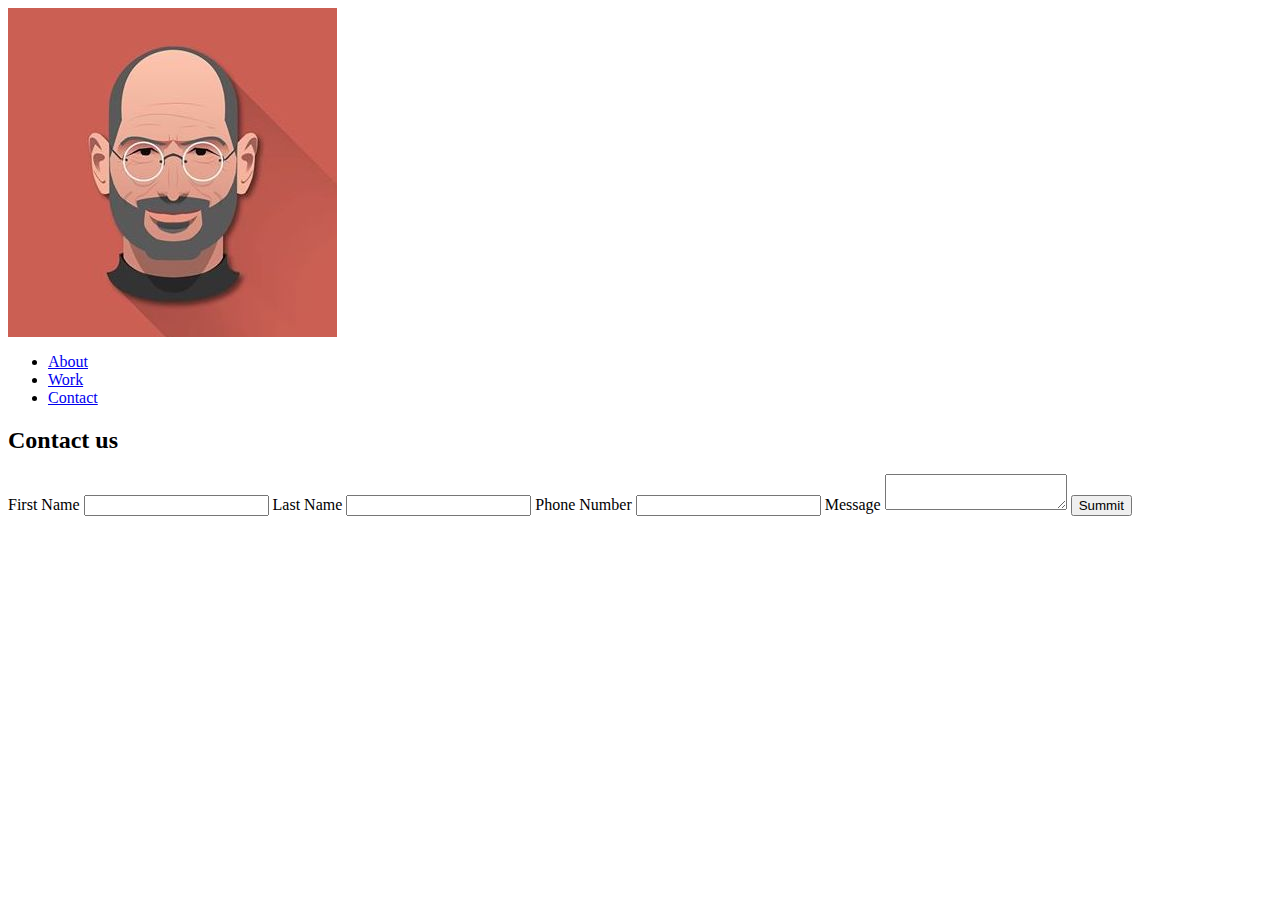
==== contact.html @ 796af131 "home page+ work + contact form" ====
<html>
<head>
	<meta charset="UTF-8">
	<title>Contact me</title>
	<link rel="stylesheet" type="text/css" href="css/style.css">
</head>
<body>
	<!-- <img src="img/background.jpg" alt="Background Image"> -->
	<nav class="container">
		<img class="profile-img" src="img/profile.jpg" alt="Profile Image">
		<ul>
			<li><a href="index.html">About</a></li>
			<li><a href="work.html">Work</a></li>
			<li><a href="contact.html">Contact</a></li>
		</ul>
	</nav>
	<div class="container">
		<form class="contact-form">
			<h2>Contact us</h2>
		  <label for="">First Name</label>
			<input type="text" name="first_name">
			
			<label for="">Last Name</label>
			<input type="text" name="last_name">
			
			<label for="">Phone Number</label>
			<input type="text" name="phone_number">
			
			<label for="">Message</label>
			<textarea name="message"></textarea>
			
			<button class="summit-button">Summit</button>
		</form>
	</div>
</body>
</html>
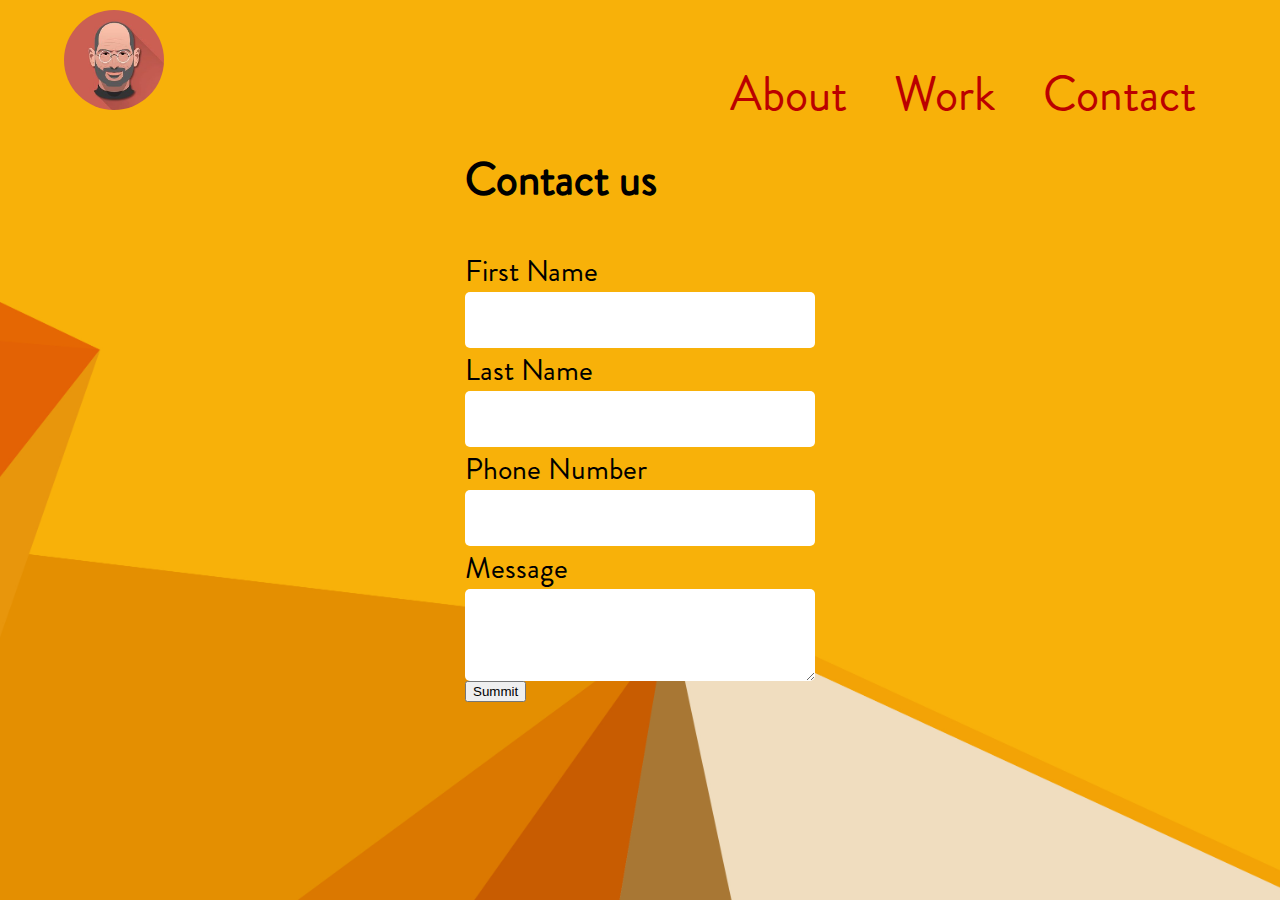
==== commit b93ed83c: "js 2" ====
--- a/contact.html
+++ b/contact.html
@@ -15,22 +15,53 @@
 		</ul>
 	</nav>
 	<div class="container">
-		<form class="contact-form">
+		<form class="contact-form" action="#">
 			<h2>Contact us</h2>
 		  <label for="">First Name</label>
-			<input type="text" name="first_name">
+			<input type="text" name="first_name" id="first-name">
 			
 			<label for="">Last Name</label>
-			<input type="text" name="last_name">
+			<input type="text" name="last_name" id="last-name">
 			
 			<label for="">Phone Number</label>
-			<input type="text" name="phone_number">
+			<input type="text" name="phone_number" id="phone-number">
 			
 			<label for="">Message</label>
-			<textarea name="message"></textarea>
+			<textarea name="message" id="message"></textarea>
 			
-			<button class="summit-button">Summit</button>
+			<button class="summit-button" id="submit-button" type="button">Summit</button>
 		</form>
 	</div>
+
+	<script type="text/javascript" src="js/jquery-3.1.1.min.js"></script>
+	<script type="text/javascript">
+
+		$('#submit-button').click(function(){
+		
+			$('#error-message').remove();
+			
+			var contact = {};
+				contact.firstName = $('#first-name').val();
+				contact.lastName = $('#last-name').val();
+				contact.phoneNumber = $('#phone-number').val();
+				contact.message = $('#message').val();
+
+			if (contact.fistName != '' && contact.lastName != '' && contact.phoneNumber != ''&& contact.message != ''){
+				$('#first-name').val('');
+				$('#last-name').val('');
+				$('#phone-number').val('');
+				$('#message').val('');
+			 	console.log(contact);
+			} else {
+					console.log('lll')
+				$('#submit-button').after('<p class="serror-message" id="error-message">Please validate your inputs.</p>');
+			}
+			
+		})
+
+
+
+
+	</script>
 </body>
 </html>--- a/css/style.css
+++ b/css/style.css
@@ -0,0 +1,155 @@
+* {
+	box-sizing: : border-box;
+}
+
+@font-face {
+	font-family: 'Brandon';
+	src: url(../fonts/Brandon_reg.otf);
+}
+body, html {
+	margin: 0;
+	font-family: 'Brandon', Helvetica, Arial, sans-serif;
+	font-size: 30px;
+}
+
+html {
+	background: url(../img/background.jpg) no-repeat center center fixed;
+	background-size: cover;
+}
+
+a {
+	text-decoration: none;
+	color: #B00;
+	transition: color 200ms linear;
+}
+
+a:hover {
+	color:white;
+}
+
+/*img {
+	position: fixed;
+	width: 100%;
+	z-index: -1;
+	top: 0;
+}*/
+
+.center-text {
+	text-align: center;
+	color: #666;
+	position: fixed;
+	width: 100%;
+	top: 50%;
+	transform: translateY(-50%);
+}
+
+.center-text h1 {
+	font-size: 4rem;
+	margin-bottom: 5px;
+	font-weight: bold;
+}
+
+.center-text p {
+	font-size: 2rem;
+	margin-top: 5px;
+}
+
+.profile-img {
+	border-radius: 50%;
+	width: 100px;
+}
+
+.container {
+	width: 90%;
+	margin-left: auto;
+	margin-right: auto;
+	margin-top: 10px;
+}
+
+nav ul {
+	float: right;
+}
+
+nav ul li {
+	display: inline-block;
+	font-size: 1.6rem;
+	margin: 20px;
+}
+
+.image-wrapper {
+	width: 50%;
+	text-align: center;
+}
+
+.image-wrapper img {
+	width: 50%;
+	border-radius: 50%;
+}
+
+.content {
+	width: 50%;
+}
+
+.left {
+	float: left;
+}
+
+.right {
+	float: right;
+}
+
+.row {
+	clear: both;
+	padding: 20px;
+}
+
+.clearfloat {
+	clear: both;
+}
+
+.content p {
+	line-height: 50px;
+}
+.readbutton {
+	border: 1px solid #A00;
+	padding: 5px 20px;
+	transition: background-color .3s ease-out;
+	border-radius: 20%;
+}
+
+.readbutton:hover {
+	background-color: #A00;
+	font-size: 1.08rem;
+	border-radius: 0px;
+}
+
+.contact-form lable {
+	display:block;
+}
+.contact-form input, .contact-form textarea{
+	display: block;
+	width: 100%;
+	font-size: 1.04rem;
+	padding: 10px;
+	border-radius: 5px;
+	border: none;
+}
+
+.contact-form {
+	max-width: 350px;
+	margin-left: auto;
+	margin-right: auto;
+}
+
+h
+.summit-button {
+	background-color: #23A0ED;
+	color: white;
+	width: 80%;
+
+}
+
+.center-text .error-message {
+	color: red;
+	font-size: 0.5rem;
+}